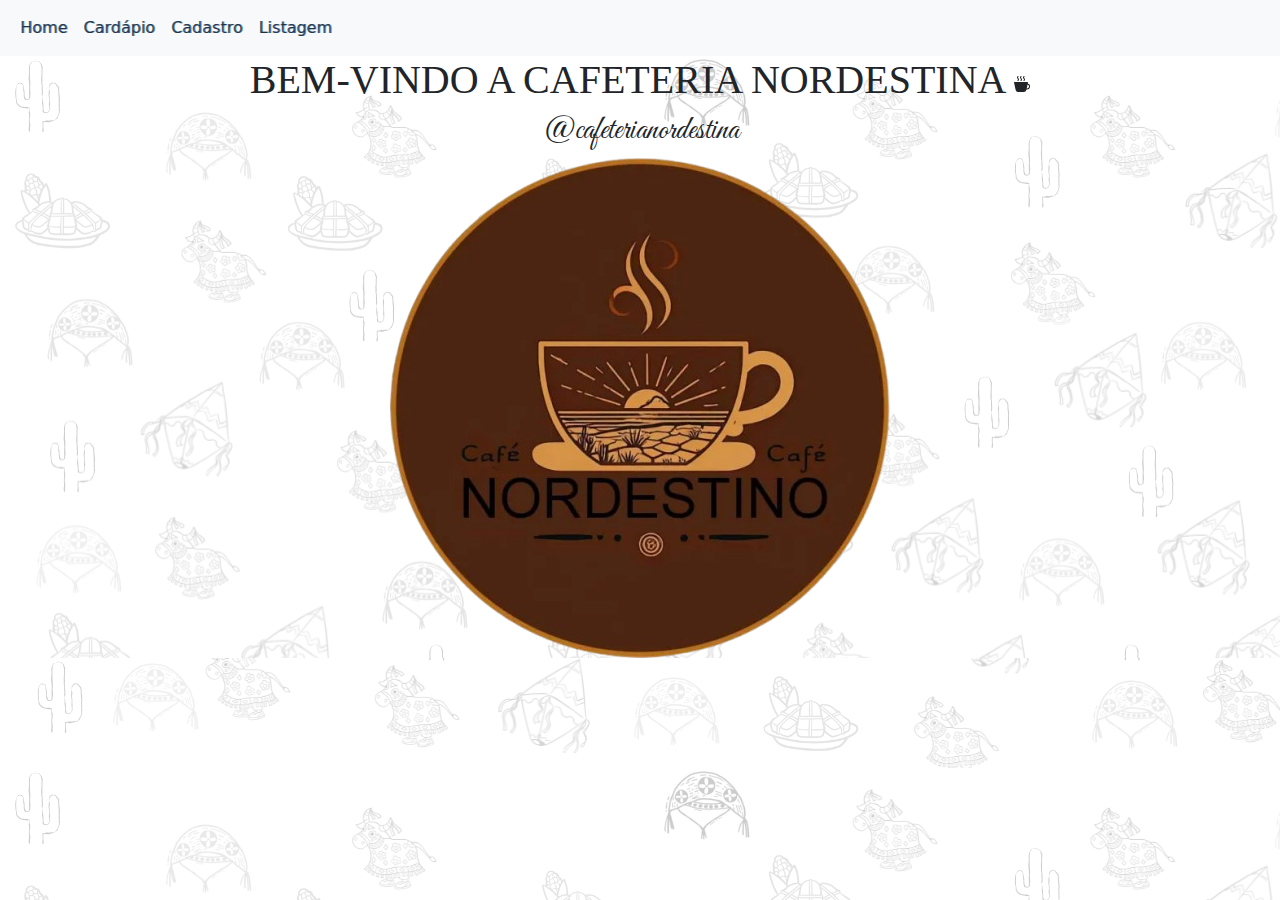
==== templates/index.html @ eebd1de9 "salva" ====
<!DOCTYPE html>
<html lang="pt-br">

<head>
  <meta charset="UTF-8">
  <meta name="viewport" content="width=device-width, initial-scale=1.0">
  <title>The End</title>
  <link rel="stylesheet" href="/static/home.css">
  <link rel="stylesheet" href="https://cdn.jsdelivr.net/npm/bootstrap@5.3.3/dist/css/bootstrap.min.css"
    integrity="sha384-QWTKZyjpPEjISv5WaRU9OFeRpok6YctnYmDr5pNlyT2bRjXh0JMhjY6hW+ALEwIH" crossorigin="anonymous">
    <link rel="preconnect" href="https://fonts.googleapis.com">
<link rel="preconnect" href="https://fonts.gstatic.com" crossorigin>
<link href="https://fonts.googleapis.com/css2?family=Anton&family=Domine:wght@400..700&family=Great+Vibes&family=Raleway:ital,wght@0,100..900;1,100..900&display=swap" rel="stylesheet">
</head>

<body>
  <nav class="navbar navbar-expand-lg bg-body-tertiary">
    <div class="container-fluid">
      <!-- <a class="nav-link" href="/">Home</a>
      <button class="navbar-toggler" type="button" data-bs-toggle="collapse" data-bs-target="#navbarSupportedContent"
        aria-controls="navbarSupportedContent" aria-expanded="false" aria-label="Toggle navigation">
        <span class="navbar-toggler-icon"></span>
      </button> -->
      <div class="collapse navbar-collapse" id="navbarSupportedContent">
        <ul class="navbar-nav me-auto mb-2 mb-lg-0">
          <li class="nav-item">
            <a class="nav-link nav-link-active" aria-current="page" href="/">Home</a>
          </li>
          <li class="nav-item">
            <a class="nav-link" aria-current="page" href="/cardapio">Cardápio</a>
          </li>
          <li class="nav-item">
            <a class="nav-link" href="/cadastro">Cadastro</a>
          </li>
          <li class="nav-item">
            <a class="nav-link" href="/listagem">Listagem</a>
          </li>
        </ul>
        <!-- <form class="d-flex" role="search">
          <input class="form-control me-2" type="search" placeholder="Search" aria-label="Search">
          <button class="btn btn-outline-success" type="submit">Search</button>
        </form> -->
      </div>
    </div>
  </nav>

  <div class="home">
    <h1> BEM-VINDO A CAFETERIA NORDESTINA
      <svg xmlns="http://www.w3.org/2000/svg" width="16" height="16" fill="currentColor" class="bi bi-cup-hot-fill"
        viewBox="0 0 16 16">
        <path fill-rule="evenodd"
          d="M.5 6a.5.5 0 0 0-.488.608l1.652 7.434A2.5 2.5 0 0 0 4.104 16h5.792a2.5 2.5 0 0 0 2.44-1.958l.131-.59a3 3 0 0 0 1.3-5.854l.221-.99A.5.5 0 0 0 13.5 6zM13 12.5a2 2 0 0 1-.316-.025l.867-3.898A2.001 2.001 0 0 1 13 12.5" />
        <path
          d="m4.4.8-.003.004-.014.019a4 4 0 0 0-.204.31 2 2 0 0 0-.141.267c-.026.06-.034.092-.037.103v.004a.6.6 0 0 0 .091.248c.075.133.178.272.308.445l.01.012c.118.158.26.347.37.543.112.2.22.455.22.745 0 .188-.065.368-.119.494a3 3 0 0 1-.202.388 5 5 0 0 1-.253.382l-.018.025-.005.008-.002.002A.5.5 0 0 1 3.6 4.2l.003-.004.014-.019a4 4 0 0 0 .204-.31 2 2 0 0 0 .141-.267c.026-.06.034-.092.037-.103a.6.6 0 0 0-.09-.252A4 4 0 0 0 3.6 2.8l-.01-.012a5 5 0 0 1-.37-.543A1.53 1.53 0 0 1 3 1.5c0-.188.065-.368.119-.494.059-.138.134-.274.202-.388a6 6 0 0 1 .253-.382l.025-.035A.5.5 0 0 1 4.4.8m3 0-.003.004-.014.019a4 4 0 0 0-.204.31 2 2 0 0 0-.141.267c-.026.06-.034.092-.037.103v.004a.6.6 0 0 0 .091.248c.075.133.178.272.308.445l.01.012c.118.158.26.347.37.543.112.2.22.455.22.745 0 .188-.065.368-.119.494a3 3 0 0 1-.202.388 5 5 0 0 1-.253.382l-.018.025-.005.008-.002.002A.5.5 0 0 1 6.6 4.2l.003-.004.014-.019a4 4 0 0 0 .204-.31 2 2 0 0 0 .141-.267c.026-.06.034-.092.037-.103a.6.6 0 0 0-.09-.252A4 4 0 0 0 6.6 2.8l-.01-.012a5 5 0 0 1-.37-.543A1.53 1.53 0 0 1 6 1.5c0-.188.065-.368.119-.494.059-.138.134-.274.202-.388a6 6 0 0 1 .253-.382l.025-.035A.5.5 0 0 1 7.4.8m3 0-.003.004-.014.019a4 4 0 0 0-.204.31 2 2 0 0 0-.141.267c-.026.06-.034.092-.037.103v.004a.6.6 0 0 0 .091.248c.075.133.178.272.308.445l.01.012c.118.158.26.347.37.543.112.2.22.455.22.745 0 .188-.065.368-.119.494a3 3 0 0 1-.202.388 5 5 0 0 1-.252.382l-.019.025-.005.008-.002.002A.5.5 0 0 1 9.6 4.2l.003-.004.014-.019a4 4 0 0 0 .204-.31 2 2 0 0 0 .141-.267c.026-.06.034-.092.037-.103a.6.6 0 0 0-.09-.252A4 4 0 0 0 9.6 2.8l-.01-.012a5 5 0 0 1-.37-.543A1.53 1.53 0 0 1 9 1.5c0-.188.065-.368.119-.494.059-.138.134-.274.202-.388a6 6 0 0 1 .253-.382l.025-.035A.5.5 0 0 1 10.4.8" />
      </svg>
    </h1>

    <h2> @cafeterianordestina</h2>

    <img src="/static/logo-removebg-preview.png" alt="logo">
  </div>

  <!-- <footer>
    <div class="descriçao">
      <p>contato:</p>
      <p>sobre: </p> 
    </div>
  </footer> -->
</body>

</html>
---- static/home.css ----
*{
    margin: 0;
    padding: 0;
    box-sizing: border-box;
    
  }

  body{
    /* background-image: url(/static/Design\ sem\ nome.png) ; */
    background: linear-gradient(rgba(255,255,255,.5), rgba(255,255,255,.5)), url(/static/Design\ sem\ nome.png);
}
  

.navbar-brand{
    text-shadow: 2px 1px #558ABB;
}

.navbar .nav-link:hover, .nav-link-active{   
    text-shadow: 1px 0px #558ABB;
}
.div_label{   
  width: 400px;
  margin: 0 auto;
  border: 2px solid black;
  padding: 5px;
  /* border-radius: 50px; */

 
}
.botao{
  display: flex;
    justify-content: center;
}
.home{
    text-align: center;
    background: linear-gradient(rgba(255,255,255,.5), rgba(255,255,255,.5)), url(/static/Design\ sem\ nome.png);

}

.home img{
    margin: 0 auto;
    
}

.home h2{
    justify-content: end;
    font-family: "Great Vibes", serif;
    font-weight: 400;
    font-style: normal;
}

.home h1{
    font-family: "Playwrite IN", serif;
  font-optical-sizing: auto;
  font-weight: weight;
  font-style: normal;
}

*{
    margin: 0;
    padding: 0;
    box-sizing: border-box;
  }

  .navbar-brand{
    text-shadow: 2px 1px #558ABB;
}

.nav-link active{   
    text-shadow: 2px 1px #558ABB;

}

.nav-link{
    
    text-shadow: 1px 0px #558ABB;

}
.home{
    text-align: center;
}

.home img{
    margin: 0 auto;
    
}

.h1{
    justify-content: end;
    font-family: "Great Vibes", serif;
    font-weight: 400;
    font-style: normal;
    text-align: center;
}


.meio{
   text-align: center;
   justify-content: end;
   font-family: "Great Vibes", serif;
   font-weight: 400;
   font-style: normal;
}

  .navbar .nav-link:hover, .nav-link-active{   
    text-shadow: 1px 0px #558ABB;
    
}

.table-active th{
    font-size: 15pt;
      margin-bottom: 10px;
      font-family: "Domine", serif;
      font-optical-sizing: auto;
      font-weight: weight;
      font-style: normal; 
}


.table {
    font-size: 15pt;
      margin-bottom: 10px;
      font-family: "Domine", serif;
      font-optical-sizing: auto;
      font-weight: weight;
      font-style: normal;
      margin-top: 30px;
}

footer{
    width: 100%;
    height: 200px;
    flex-direction: column;
    justify-content: end;
    background-color: white;
    margin-top: 100px;
    padding: 10px;
}
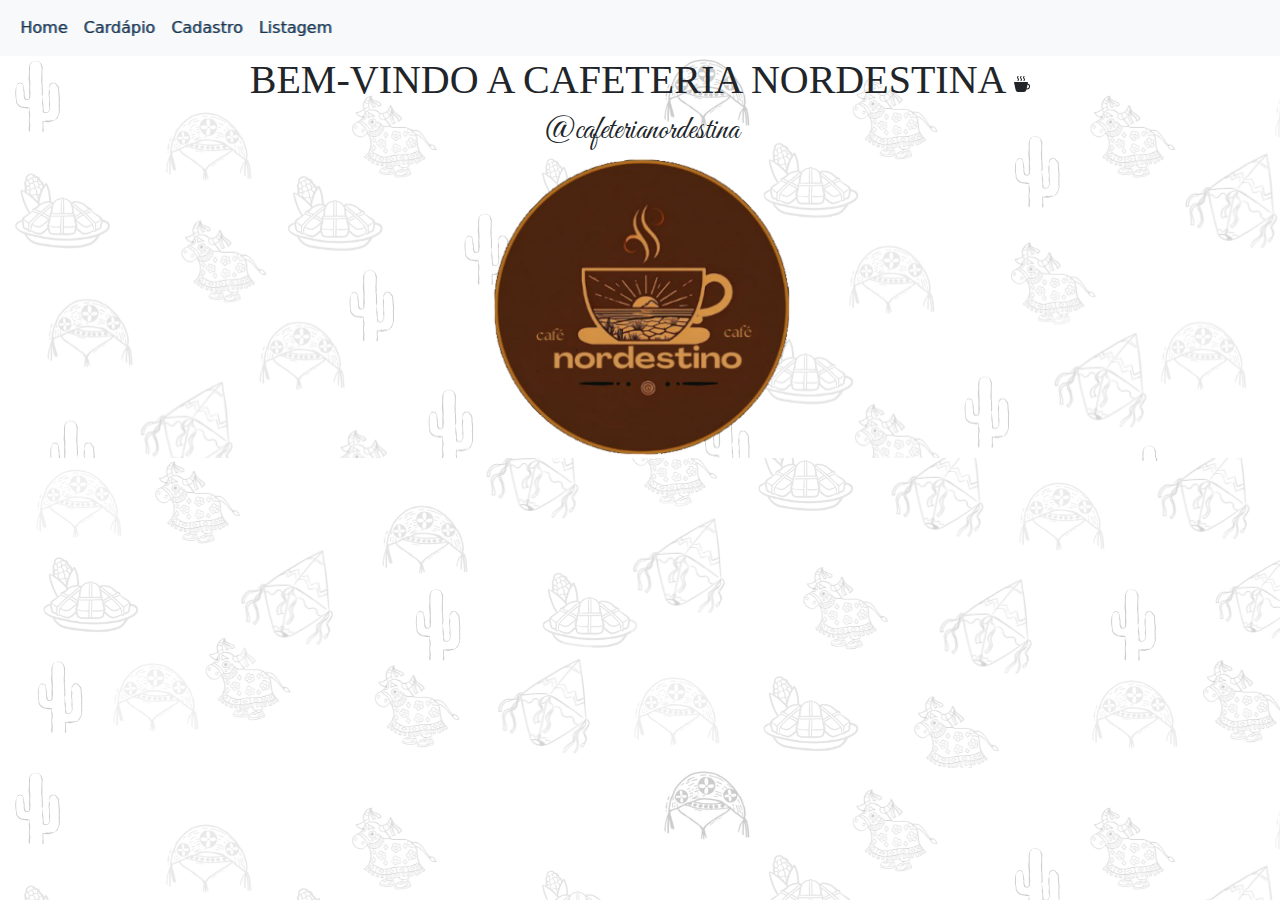
==== commit c2af8bab: "upload de imagens" ====
--- a/templates/index.html
+++ b/templates/index.html
@@ -36,10 +36,8 @@
             <a class="nav-link" href="/listagem">Listagem</a>
           </li>
         </ul>
-        <!-- <form class="d-flex" role="search">
-          <input class="form-control me-2" type="search" placeholder="Search" aria-label="Search">
-          <button class="btn btn-outline-success" type="submit">Search</button>
-        </form> -->
+          <!-- <button class="btn btn-outline-success" type="submit">Search</button> -->
+        </form>
       </div>
     </div>
   </nav>
@@ -57,7 +55,7 @@
 
     <h2> @cafeterianordestina</h2>
 
-    <img src="/static/logo-removebg-preview.png" alt="logo">
+    <img src="/static/uploads/62_Sem_Titulo_20250129085253.webp" alt="logo" style="width: 300px;">
   </div>
 
   <!-- <footer>
--- a/static/home.css
+++ b/static/home.css
@@ -23,7 +23,12 @@
   margin: 0 auto;
   border: 2px solid black;
   padding: 5px;
-  /* border-radius: 50px; */
+  border-radius: 20px;
+  background-color: aliceblue;
+  font-family: "Domine", serif;
+  font-optical-sizing: auto;
+  font-weight: weight;
+  font-style: normal;  
 
  
 }
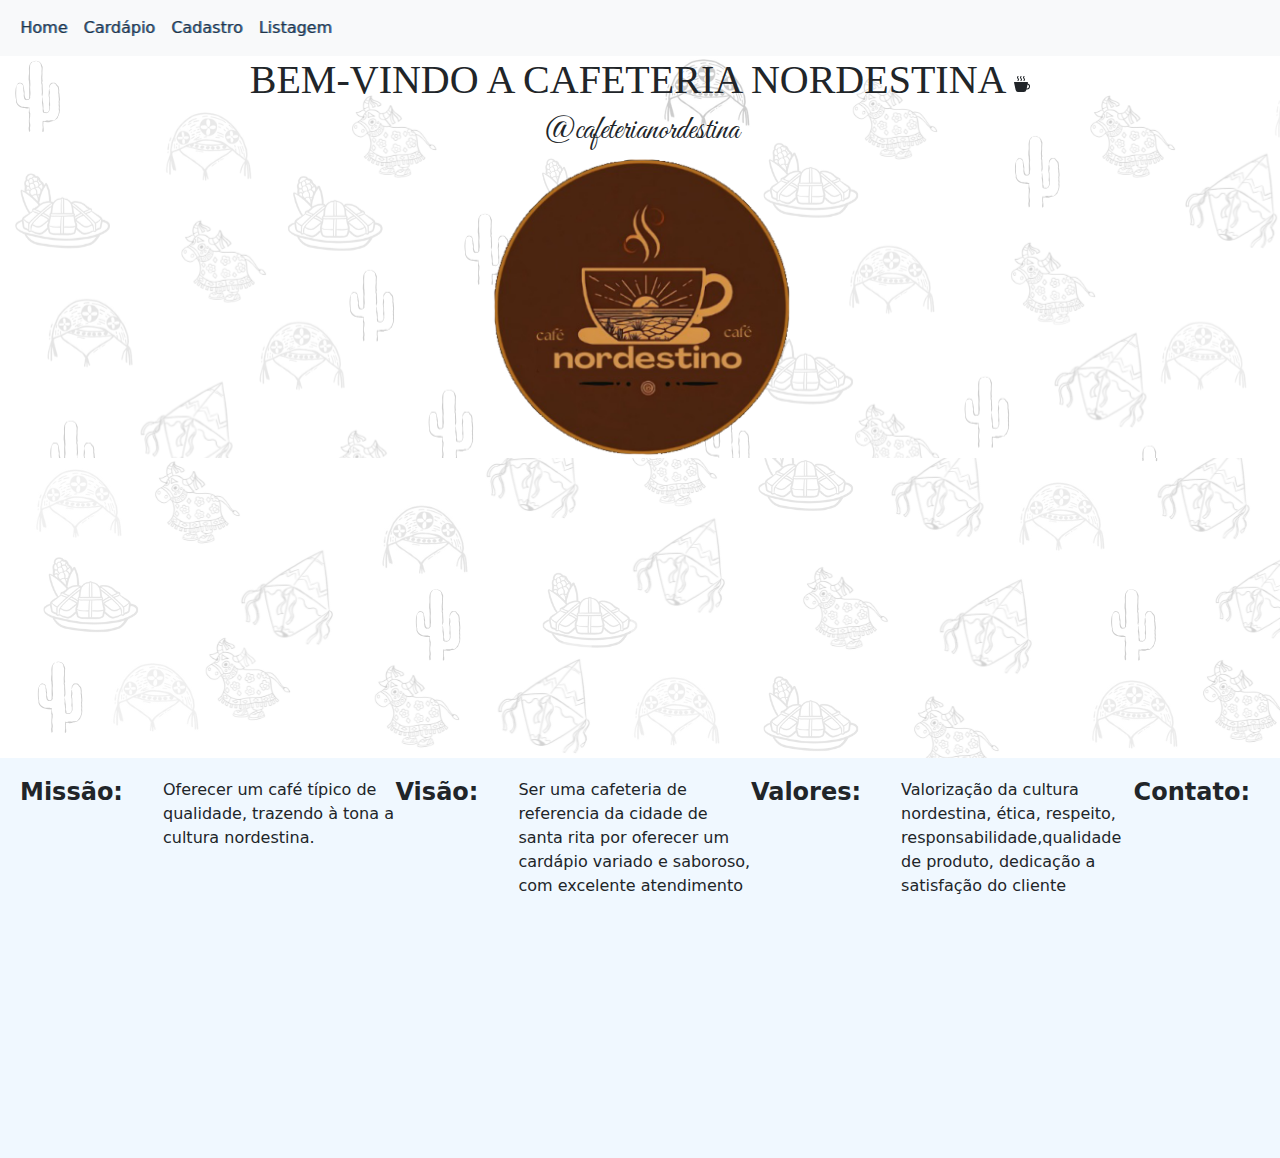
==== commit 078cbdd5: "Adicionar requirements.txt" ====
--- a/templates/index.html
+++ b/templates/index.html
@@ -58,12 +58,14 @@
     <img src="/static/uploads/62_Sem_Titulo_20250129085253.webp" alt="logo" style="width: 300px;">
   </div>
 
-  <!-- <footer>
+  <footer>
     <div class="descriçao">
-      <p>contato:</p>
-      <p>sobre: </p> 
+      <h4>Missão:</h4><p>Oferecer um café típico de qualidade, trazendo à tona a cultura nordestina.</p> <br>
+      <h4>Visão:</h4><p>Ser uma cafeteria de referencia da cidade de santa rita por oferecer um cardápio variado e saboroso, com excelente atendimento</p> <br>
+      <h4>Valores:</h4><p>Valorização da cultura nordestina, ética, respeito, responsabilidade,qualidade de produto, dedicação a satisfação do cliente </p>
+      <h4>Contato: </h4> 
     </div>
-  </footer> -->
+  </footer>
 </body>
 
 </html>--- a/static/home.css
+++ b/static/home.css
@@ -134,11 +134,27 @@
 
 footer{
     width: 100%;
-    height: 200px;
-    flex-direction: column;
-    justify-content: end;
-    background-color: white;
-    margin-top: 100px;
-    padding: 10px;
+    height: 400px;
+    background-color:  aliceblue;
+    margin-top: 300px;
+    padding: 20px;
 }
 
+.descriçao {
+    display: flex;
+    flex-wrap: wrap;
+    justify-content: space-between;
+   
+  }
+  
+  .descriçao h4 {
+    margin-right: 10px;
+    font-weight: bold;
+  }
+  
+  .descriçao p {
+    margin-left: 30px;
+    flex: 1;
+  }
+  
+   
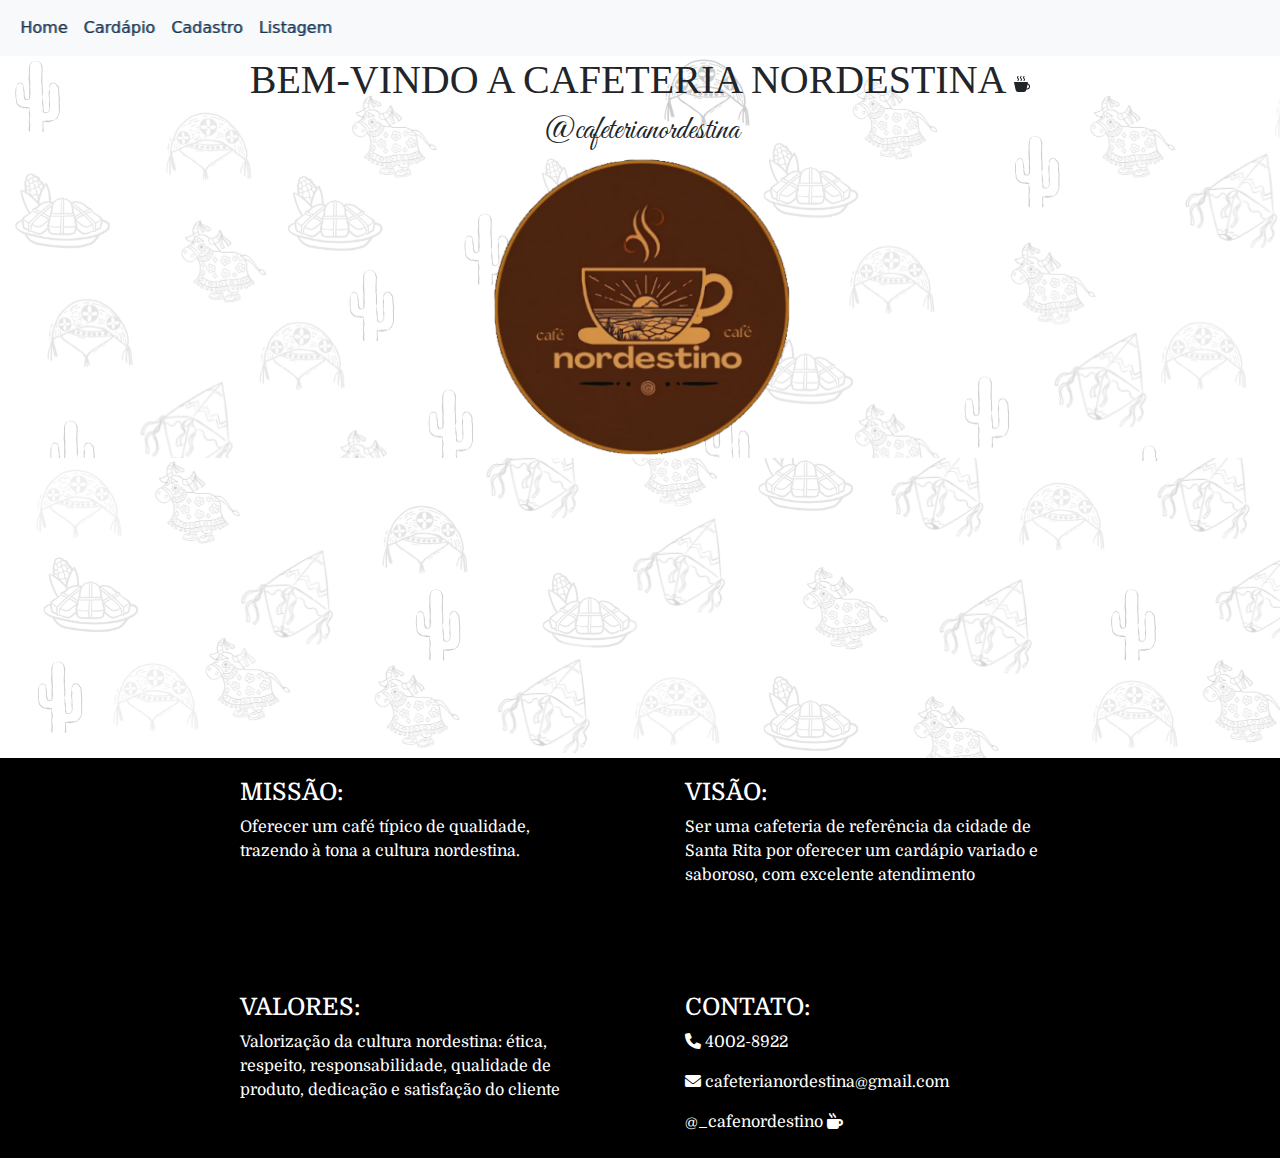
==== commit 54fc2ac8: "qualquer coisa" ====
--- a/templates/index.html
+++ b/templates/index.html
@@ -11,6 +11,11 @@
     <link rel="preconnect" href="https://fonts.googleapis.com">
 <link rel="preconnect" href="https://fonts.gstatic.com" crossorigin>
 <link href="https://fonts.googleapis.com/css2?family=Anton&family=Domine:wght@400..700&family=Great+Vibes&family=Raleway:ital,wght@0,100..900;1,100..900&display=swap" rel="stylesheet">
+<link href="https://cdnjs.cloudflare.com/ajax/libs/font-awesome/6.0.0-beta3/css/all.min.css" rel="stylesheet">
+<link rel="stylesheet" href="https://cdnjs.cloudflare.com/ajax/libs/font-awesome/6.0.0-beta3/css/all.min.css">
+<link rel="stylesheet" href="https://cdnjs.cloudflare.com/ajax/libs/font-awesome/6.0.0-beta3/css/all.min.css">
+
+
 </head>
 
 <body>
@@ -60,10 +65,15 @@
 
   <footer>
     <div class="descriçao">
-      <h4>Missão:</h4><p>Oferecer um café típico de qualidade, trazendo à tona a cultura nordestina.</p> <br>
-      <h4>Visão:</h4><p>Ser uma cafeteria de referencia da cidade de santa rita por oferecer um cardápio variado e saboroso, com excelente atendimento</p> <br>
-      <h4>Valores:</h4><p>Valorização da cultura nordestina, ética, respeito, responsabilidade,qualidade de produto, dedicação a satisfação do cliente </p>
-      <h4>Contato: </h4> 
+      <div><h4>MISSÃO:</h4><p>Oferecer um café típico de qualidade, trazendo à tona a cultura nordestina.</p> </div>
+      <div><h4>VISÃO:</h4><p>Ser uma cafeteria de referência da cidade de Santa Rita por oferecer um cardápio variado e saboroso, com excelente atendimento </p> </div>
+      <div><h4>VALORES:</h4><p>Valorização da cultura nordestina: ética, respeito, responsabilidade, qualidade de produto, dedicação e satisfação do cliente </p></div>
+      <div><h4>CONTATO: </h4> 
+        <p><i class="fas fa-phone"></i> 4002-8922</p>
+        <p><i class="fas fa-envelope"></i> cafeterianordestina@gmail.com</p>
+        <p>@_cafenordestino <i class="fa-solid fa-mug-hot"></i></p>
+      </div>
+      
     </div>
   </footer>
 </body>
--- a/static/home.css
+++ b/static/home.css
@@ -18,6 +18,7 @@
 .navbar .nav-link:hover, .nav-link-active{   
     text-shadow: 1px 0px #558ABB;
 }
+
 .div_label{   
   width: 400px;
   margin: 0 auto;
@@ -135,26 +136,25 @@
 footer{
     width: 100%;
     height: 400px;
-    background-color:  aliceblue;
+    background-color:  rgb(0, 0, 0);
     margin-top: 300px;
     padding: 20px;
+
 }
 
 .descriçao {
-    display: flex;
-    flex-wrap: wrap;
-    justify-content: space-between;
-   
+    display: grid;
+    grid-template-columns: repeat(2,1fr);
+    width: 800px;
+    margin: 0 auto;
+    color: rgb(255, 255, 255);
+    gap: 90px;
+    font-family: "Domine", serif;
+      font-optical-sizing: auto;
+      font-weight: weight;
+      font-style: normal;  
   }
   
-  .descriçao h4 {
-    margin-right: 10px;
-    font-weight: bold;
-  }
-  
-  .descriçao p {
-    margin-left: 30px;
-    flex: 1;
-  }
+
   
    
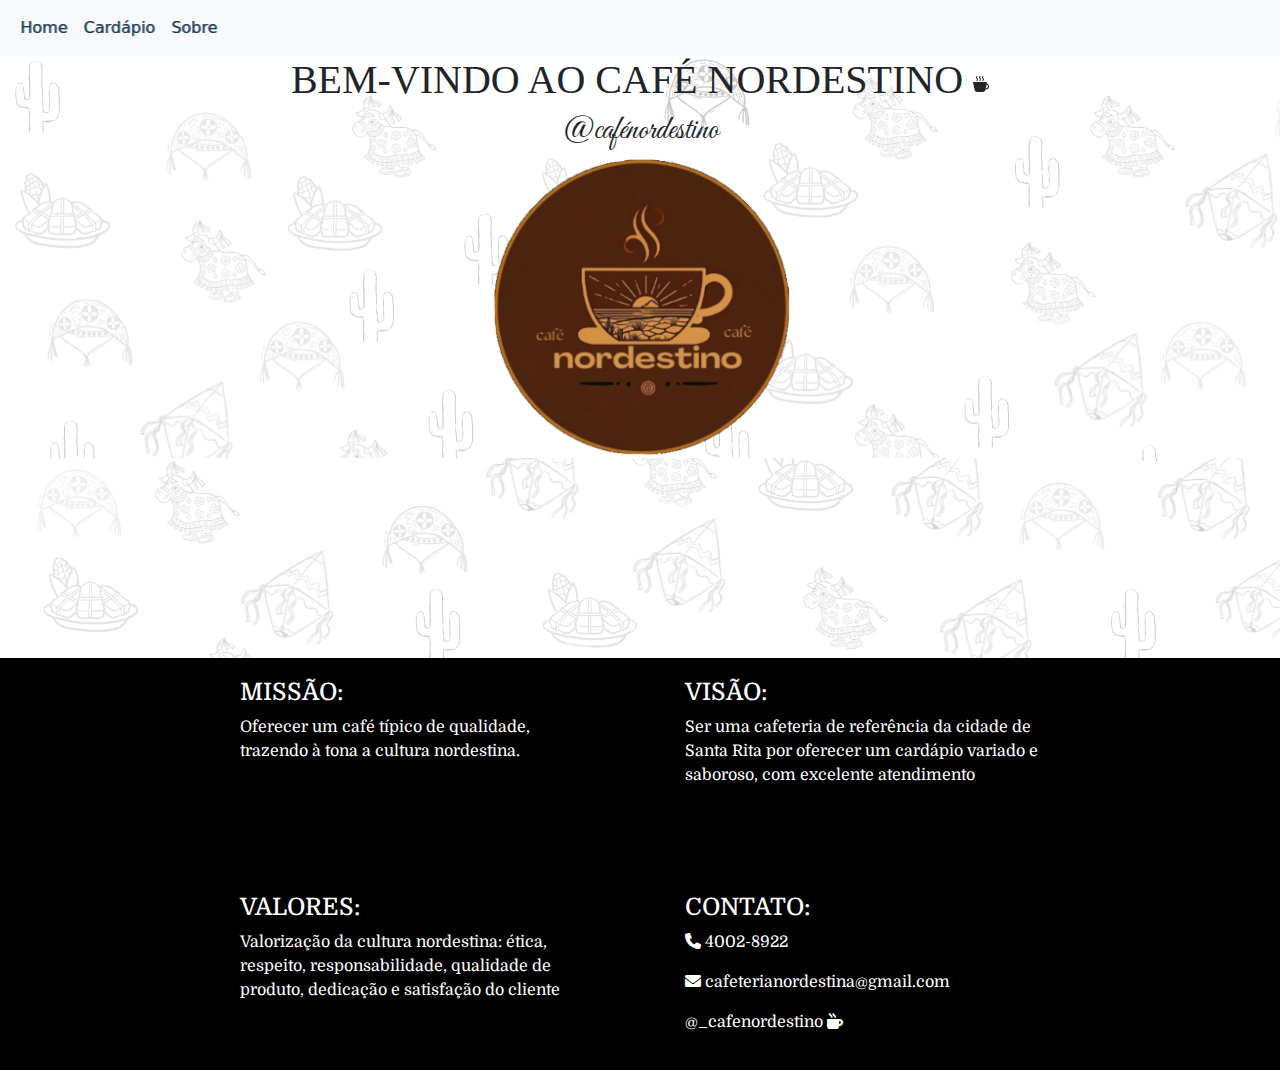
==== commit 1468daf3: "adicionado responsividade" ====
--- a/templates/index.html
+++ b/templates/index.html
@@ -4,16 +4,18 @@
 <head>
   <meta charset="UTF-8">
   <meta name="viewport" content="width=device-width, initial-scale=1.0">
-  <title>The End</title>
+  <title>Home</title>
   <link rel="stylesheet" href="/static/home.css">
   <link rel="stylesheet" href="https://cdn.jsdelivr.net/npm/bootstrap@5.3.3/dist/css/bootstrap.min.css"
     integrity="sha384-QWTKZyjpPEjISv5WaRU9OFeRpok6YctnYmDr5pNlyT2bRjXh0JMhjY6hW+ALEwIH" crossorigin="anonymous">
-    <link rel="preconnect" href="https://fonts.googleapis.com">
-<link rel="preconnect" href="https://fonts.gstatic.com" crossorigin>
-<link href="https://fonts.googleapis.com/css2?family=Anton&family=Domine:wght@400..700&family=Great+Vibes&family=Raleway:ital,wght@0,100..900;1,100..900&display=swap" rel="stylesheet">
-<link href="https://cdnjs.cloudflare.com/ajax/libs/font-awesome/6.0.0-beta3/css/all.min.css" rel="stylesheet">
-<link rel="stylesheet" href="https://cdnjs.cloudflare.com/ajax/libs/font-awesome/6.0.0-beta3/css/all.min.css">
-<link rel="stylesheet" href="https://cdnjs.cloudflare.com/ajax/libs/font-awesome/6.0.0-beta3/css/all.min.css">
+  <link rel="preconnect" href="https://fonts.googleapis.com">
+  <link rel="preconnect" href="https://fonts.gstatic.com" crossorigin>
+  <link
+    href="https://fonts.googleapis.com/css2?family=Anton&family=Domine:wght@400..700&family=Great+Vibes&family=Raleway:ital,wght@0,100..900;1,100..900&display=swap"
+    rel="stylesheet">
+  <link href="https://cdnjs.cloudflare.com/ajax/libs/font-awesome/6.0.0-beta3/css/all.min.css" rel="stylesheet">
+  <link rel="stylesheet" href="https://cdnjs.cloudflare.com/ajax/libs/font-awesome/6.0.0-beta3/css/all.min.css">
+  <link rel="stylesheet" href="https://cdnjs.cloudflare.com/ajax/libs/font-awesome/6.0.0-beta3/css/all.min.css">
 
 
 </head>
@@ -34,21 +36,24 @@
           <li class="nav-item">
             <a class="nav-link" aria-current="page" href="/cardapio">Cardápio</a>
           </li>
+          <!-- <li class="nav-item">
+            <a class="nav-link" href="/cadastro">Cadastro</a>
+          </li> -->
+          <!-- <li class="nav-item">
+            <a class="nav-link" href="/listagem">Listagem</a>
+          </li> -->
           <li class="nav-item">
-            <a class="nav-link" href="/cadastro">Cadastro</a>
-          </li>
-          <li class="nav-item">
-            <a class="nav-link" href="/listagem">Listagem</a>
+            <a class="nav-link" href="/sobre">Sobre</a>
           </li>
         </ul>
-          <!-- <button class="btn btn-outline-success" type="submit">Search</button> -->
+        <!-- <button class="btn btn-outline-success" type="submit">Search</button> -->
         </form>
       </div>
     </div>
   </nav>
 
   <div class="home">
-    <h1> BEM-VINDO A CAFETERIA NORDESTINA
+    <h1> BEM-VINDO AO CAFÉ NORDESTINO
       <svg xmlns="http://www.w3.org/2000/svg" width="16" height="16" fill="currentColor" class="bi bi-cup-hot-fill"
         viewBox="0 0 16 16">
         <path fill-rule="evenodd"
@@ -58,22 +63,34 @@
       </svg>
     </h1>
 
-    <h2> @cafeterianordestina</h2>
+    <h2> @cafénordestino</h2>
 
     <img src="/static/uploads/62_Sem_Titulo_20250129085253.webp" alt="logo" style="width: 300px;">
   </div>
 
   <footer>
     <div class="descriçao">
-      <div><h4>MISSÃO:</h4><p>Oferecer um café típico de qualidade, trazendo à tona a cultura nordestina.</p> </div>
-      <div><h4>VISÃO:</h4><p>Ser uma cafeteria de referência da cidade de Santa Rita por oferecer um cardápio variado e saboroso, com excelente atendimento </p> </div>
-      <div><h4>VALORES:</h4><p>Valorização da cultura nordestina: ética, respeito, responsabilidade, qualidade de produto, dedicação e satisfação do cliente </p></div>
-      <div><h4>CONTATO: </h4> 
+      <div>
+        <h4>MISSÃO:</h4>
+        <p>Oferecer um café típico de qualidade, trazendo à tona a cultura nordestina.</p>
+      </div>
+      <div>
+        <h4>VISÃO:</h4>
+        <p>Ser uma cafeteria de referência da cidade de Santa Rita por oferecer um cardápio variado e saboroso, com
+          excelente atendimento </p>
+      </div>
+      <div>
+        <h4>VALORES:</h4>
+        <p>Valorização da cultura nordestina: ética, respeito, responsabilidade, qualidade de produto, dedicação e
+          satisfação do cliente </p>
+      </div>
+      <div>
+        <h4>CONTATO: </h4>
         <p><i class="fas fa-phone"></i> 4002-8922</p>
         <p><i class="fas fa-envelope"></i> cafeterianordestina@gmail.com</p>
         <p>@_cafenordestino <i class="fa-solid fa-mug-hot"></i></p>
       </div>
-      
+
     </div>
   </footer>
 </body>
--- a/static/home.css
+++ b/static/home.css
@@ -1,97 +1,101 @@
-*{
+* {
     margin: 0;
     padding: 0;
     box-sizing: border-box;
-    
-  }
-
-  body{
+
+}
+
+body {
     /* background-image: url(/static/Design\ sem\ nome.png) ; */
-    background: linear-gradient(rgba(255,255,255,.5), rgba(255,255,255,.5)), url(/static/Design\ sem\ nome.png);
-}
-  
-
-.navbar-brand{
-    text-shadow: 2px 1px #558ABB;
-}
-
-.navbar .nav-link:hover, .nav-link-active{   
+    background: linear-gradient(rgba(255, 255, 255, .5), rgba(255, 255, 255, .5)), url(/static/Design\ sem\ nome.png);
+}
+
+
+.navbar-brand {
+    text-shadow: 2px 1px #558ABB;
+}
+
+.navbar .nav-link:hover,
+.nav-link-active {
     text-shadow: 1px 0px #558ABB;
 }
 
-.div_label{   
-  width: 400px;
-  margin: 0 auto;
-  border: 2px solid black;
-  padding: 5px;
-  border-radius: 20px;
-  background-color: aliceblue;
-  font-family: "Domine", serif;
-  font-optical-sizing: auto;
-  font-weight: weight;
-  font-style: normal;  
-
- 
-}
-.botao{
-  display: flex;
+.div_label {
+    width: 400px;
+    margin: 0 auto;
+    border: 2px solid black;
+    padding: 5px;
+    border-radius: 20px;
+    background-color: aliceblue;
+    font-family: "Domine", serif;
+    font-optical-sizing: auto;
+    font-weight: weight;
+    font-style: normal;
+
+
+}
+
+.botao {
+    display: flex;
     justify-content: center;
 }
-.home{
-    text-align: center;
-    background: linear-gradient(rgba(255,255,255,.5), rgba(255,255,255,.5)), url(/static/Design\ sem\ nome.png);
-
-}
-
-.home img{
-    margin: 0 auto;
-    
-}
-
-.home h2{
+
+.home {
+    text-align: center;
+    background: linear-gradient(rgba(255, 255, 255, .5), rgba(255, 255, 255, .5)), url(/static/Design\ sem\ nome.png);
+
+}
+
+.home img {
+    margin: 0 auto;
+
+}
+
+.home h2 {
     justify-content: end;
     font-family: "Great Vibes", serif;
     font-weight: 400;
     font-style: normal;
 }
 
-.home h1{
+.home h1 {
     font-family: "Playwrite IN", serif;
-  font-optical-sizing: auto;
-  font-weight: weight;
-  font-style: normal;
-}
-
-*{
+    font-optical-sizing: auto;
+    font-weight: weight;
+    font-style: normal;
+}
+
+* {
     margin: 0;
     padding: 0;
     box-sizing: border-box;
-  }
-
-  .navbar-brand{
-    text-shadow: 2px 1px #558ABB;
-}
-
-.nav-link active{   
-    text-shadow: 2px 1px #558ABB;
-
-}
-
-.nav-link{
-    
+}
+
+.navbar-brand {
+    text-shadow: 2px 1px #558ABB;
+}
+
+.nav-link active {
+    text-shadow: 2px 1px #558ABB;
+
+}
+
+.nav-link {
+
     text-shadow: 1px 0px #558ABB;
 
 }
-.home{
-    text-align: center;
-}
-
-.home img{
-    margin: 0 auto;
-    
-}
-
-.h1{
+
+.home {
+    text-align: center;
+}
+
+.home img {
+    margin: 0 auto;
+
+}
+
+.h1 {
     justify-content: end;
     font-family: "Great Vibes", serif;
     font-weight: 400;
@@ -100,61 +104,164 @@
 }
 
 
-.meio{
-   text-align: center;
-   justify-content: end;
-   font-family: "Great Vibes", serif;
-   font-weight: 400;
-   font-style: normal;
-}
-
-  .navbar .nav-link:hover, .nav-link-active{   
+.meio {
+    text-align: center;
+    justify-content: end;
+    font-family: "Great Vibes", serif;
+    font-weight: 400;
+    font-style: normal;
+}
+
+.navbar .nav-link:hover,
+.nav-link-active {
     text-shadow: 1px 0px #558ABB;
-    
-}
-
-.table-active th{
+
+}
+
+.table-active th {
     font-size: 15pt;
-      margin-bottom: 10px;
-      font-family: "Domine", serif;
-      font-optical-sizing: auto;
-      font-weight: weight;
-      font-style: normal; 
+    margin-bottom: 10px;
+    font-family: "Domine", serif;
+    font-optical-sizing: auto;
+    font-weight: weight;
+    font-style: normal;
 }
 
 
 .table {
     font-size: 15pt;
-      margin-bottom: 10px;
-      font-family: "Domine", serif;
-      font-optical-sizing: auto;
-      font-weight: weight;
-      font-style: normal;
-      margin-top: 30px;
-}
-
-footer{
+    margin-bottom: 10px;
+    font-family: "Domine", serif;
+    font-optical-sizing: auto;
+    font-weight: weight;
+    font-style: normal;
+    margin-top: 30px;
+}
+
+footer {
     width: 100%;
-    height: 400px;
-    background-color:  rgb(0, 0, 0);
-    margin-top: 300px;
+    /* height: 400px; */
+    background-color: rgb(0, 0, 0);
+    margin-top: 200px;
     padding: 20px;
 
 }
 
 .descriçao {
     display: grid;
-    grid-template-columns: repeat(2,1fr);
+    grid-template-columns: repeat(2, 1fr);
     width: 800px;
     margin: 0 auto;
     color: rgb(255, 255, 255);
     gap: 90px;
     font-family: "Domine", serif;
-      font-optical-sizing: auto;
-      font-weight: weight;
-      font-style: normal;  
+    font-optical-sizing: auto;
+    font-weight: weight;
+    font-style: normal;
+}
+
+@media only screen and (max-width: 600px) {
+    .descriçao {
+        grid-template-columns: repeat(1, 1fr);
+        gap: 10px;
+    }
+}
+
+.ct1 {
+    width: 80%;
+    /* height: 900px; */
+    background-color: #f3f3f3;
+    margin: 0 auto;
+    border-radius: 50px;
+}
+
+.tt {
+    text-align: center;
+    flex-wrap: wrap;
+    padding: 20px;
+    margin-top: 20px;
+    font-family: "Domine", serif;
+    font-optical-sizing: auto;
+    font-weight: weight;
+    font-style: normal;
+}
+
+.tt h1 {
+    text-shadow: 2px 1px #558ABB;
+}
+
+.pg {
+    /* border: 2px solid black; */
+
+    text-align: center;
+    font-family: "Domine", serif;
+    font-optical-sizing: auto;
+    font-weight: weight;
+    font-style: normal;
+}
+
+.pg h3 {
+    text-shadow: 2px 1px #558ABB;
+}
+
+.pg2 p {
+    padding-left: 0px;
+    font-family: "Domine", serif;
+    font-optical-sizing: auto;
+    font-weight: weight;
+    font-style: normal;
+}
+
+.pg3 p {
+    padding-left: 0px;
+    font-family: "Domine", serif;
+    font-optical-sizing: auto;
+    font-weight: weight;
+    font-style: normal;
+}
+
+.bnn1 {
+    width: 100%;
+    flex-direction: row;
+    display: flex;
+    gap: 80px;
+    padding: 20px;
+    /* grid-template-columns: repeat(2, 1fr); */
+    /* align-items: center;  */
+    justify-content: space-around;
+}
+
+@media only screen and (max-width: 600px) {
+    .bnn1 {
+        grid-template-columns: repeat(1, 1fr);
+        padding-left: 100px;
+    }
+}
+
+.bnn1 img {
+    border-radius: 30px;
+
+}
+
+.bnn2 img {
+    border-radius: 30px;
+}
+
+/* .bnn2{
+    flex-direction: row;
+    display: flex;
+    gap: 100px;
+} */
+
+.tudo {
+    margin-top: 100px;
+    width: 100%;
+}
+
+/* .bnn1:hover {
+    transform: scale(1.05);           
   }
-  
-
-  
-   
+
+  .bnn2:hover {
+    transform: scale(1.05);           
+  } */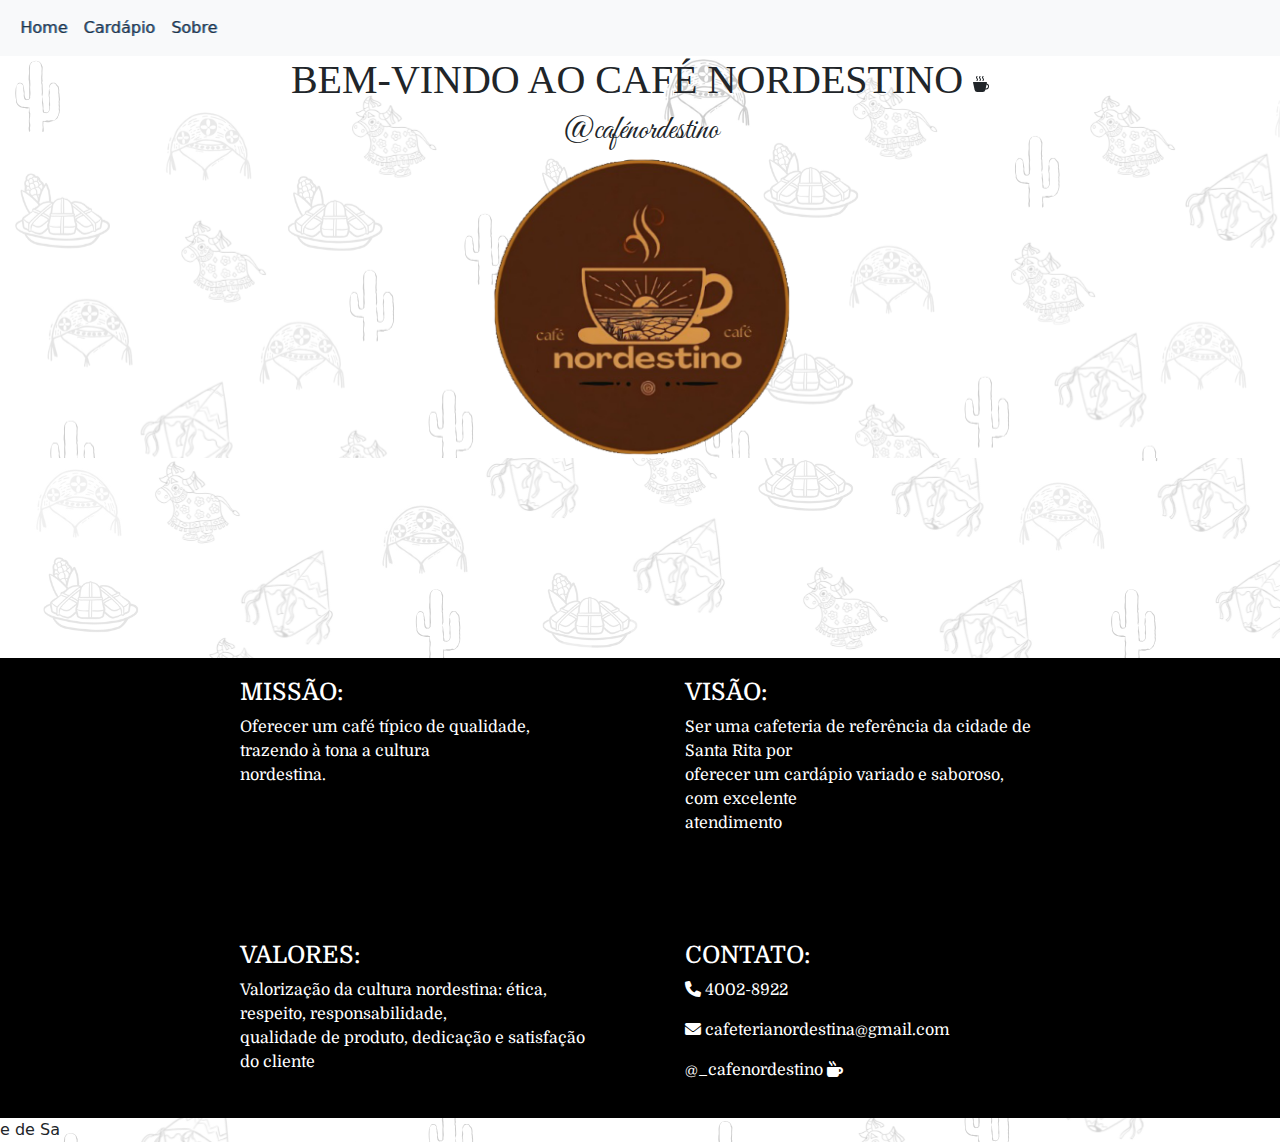
==== commit 28e3038c: "agora sim" ====
--- a/templates/index.html
+++ b/templates/index.html
@@ -15,19 +15,16 @@
     rel="stylesheet">
   <link href="https://cdnjs.cloudflare.com/ajax/libs/font-awesome/6.0.0-beta3/css/all.min.css" rel="stylesheet">
   <link rel="stylesheet" href="https://cdnjs.cloudflare.com/ajax/libs/font-awesome/6.0.0-beta3/css/all.min.css">
-  <link rel="stylesheet" href="https://cdnjs.cloudflare.com/ajax/libs/font-awesome/6.0.0-beta3/css/all.min.css">
-
 
 </head>
 
 <body>
   <nav class="navbar navbar-expand-lg bg-body-tertiary">
     <div class="container-fluid">
-      <!-- <a class="nav-link" href="/">Home</a>
       <button class="navbar-toggler" type="button" data-bs-toggle="collapse" data-bs-target="#navbarSupportedContent"
         aria-controls="navbarSupportedContent" aria-expanded="false" aria-label="Toggle navigation">
         <span class="navbar-toggler-icon"></span>
-      </button> -->
+      </button> 
       <div class="collapse navbar-collapse" id="navbarSupportedContent">
         <ul class="navbar-nav me-auto mb-2 mb-lg-0">
           <li class="nav-item">
@@ -72,16 +69,16 @@
     <div class="descriçao">
       <div>
         <h4>MISSÃO:</h4>
-        <p>Oferecer um café típico de qualidade, trazendo à tona a cultura nordestina.</p>
+        <p>Oferecer um café típico de qualidade, trazendo  à tona a cultura <br> nordestina.</p>
       </div>
       <div>
         <h4>VISÃO:</h4>
-        <p>Ser uma cafeteria de referência da cidade de Santa Rita por oferecer um cardápio variado e saboroso, com
-          excelente atendimento </p>
+        <p>Ser uma cafeteria de referência da cidade de Santa Rita por <br> oferecer um cardápio variado e saboroso, com
+          excelente <br> atendimento </p>
       </div>
       <div>
         <h4>VALORES:</h4>
-        <p>Valorização da cultura nordestina: ética, respeito, responsabilidade, qualidade de produto, dedicação e
+        <p>Valorização da cultura nordestina: ética, respeito, responsabilidade, <br> qualidade de produto, dedicação e
           satisfação do cliente </p>
       </div>
       <div>
@@ -93,6 +90,7 @@
 
     </div>
   </footer>
+  <script src="https://cdn.jsdelivr.net/npm/bootstrap@5.3.3/dist/js/bootstrap.min.js" integrity="sha384-0pUGZvbkm6XF6gxjEnlmuGrJXVbNuzT9qBBavbLwCsOGabYfZo0T0to5eqruptLy" crossorigin="anonymous"></script>
 </body>
 
-</html>+</html>e de Sa--- a/static/home.css
+++ b/static/home.css
@@ -224,7 +224,7 @@
     width: 100%;
     flex-direction: row;
     display: flex;
-    gap: 80px;
+    gap: 50px;
     padding: 20px;
     /* grid-template-columns: repeat(2, 1fr); */
     /* align-items: center;  */
@@ -233,6 +233,7 @@
 
 @media only screen and (max-width: 600px) {
     .bnn1 {
+        flex-direction: column;
         grid-template-columns: repeat(1, 1fr);
         padding-left: 100px;
     }
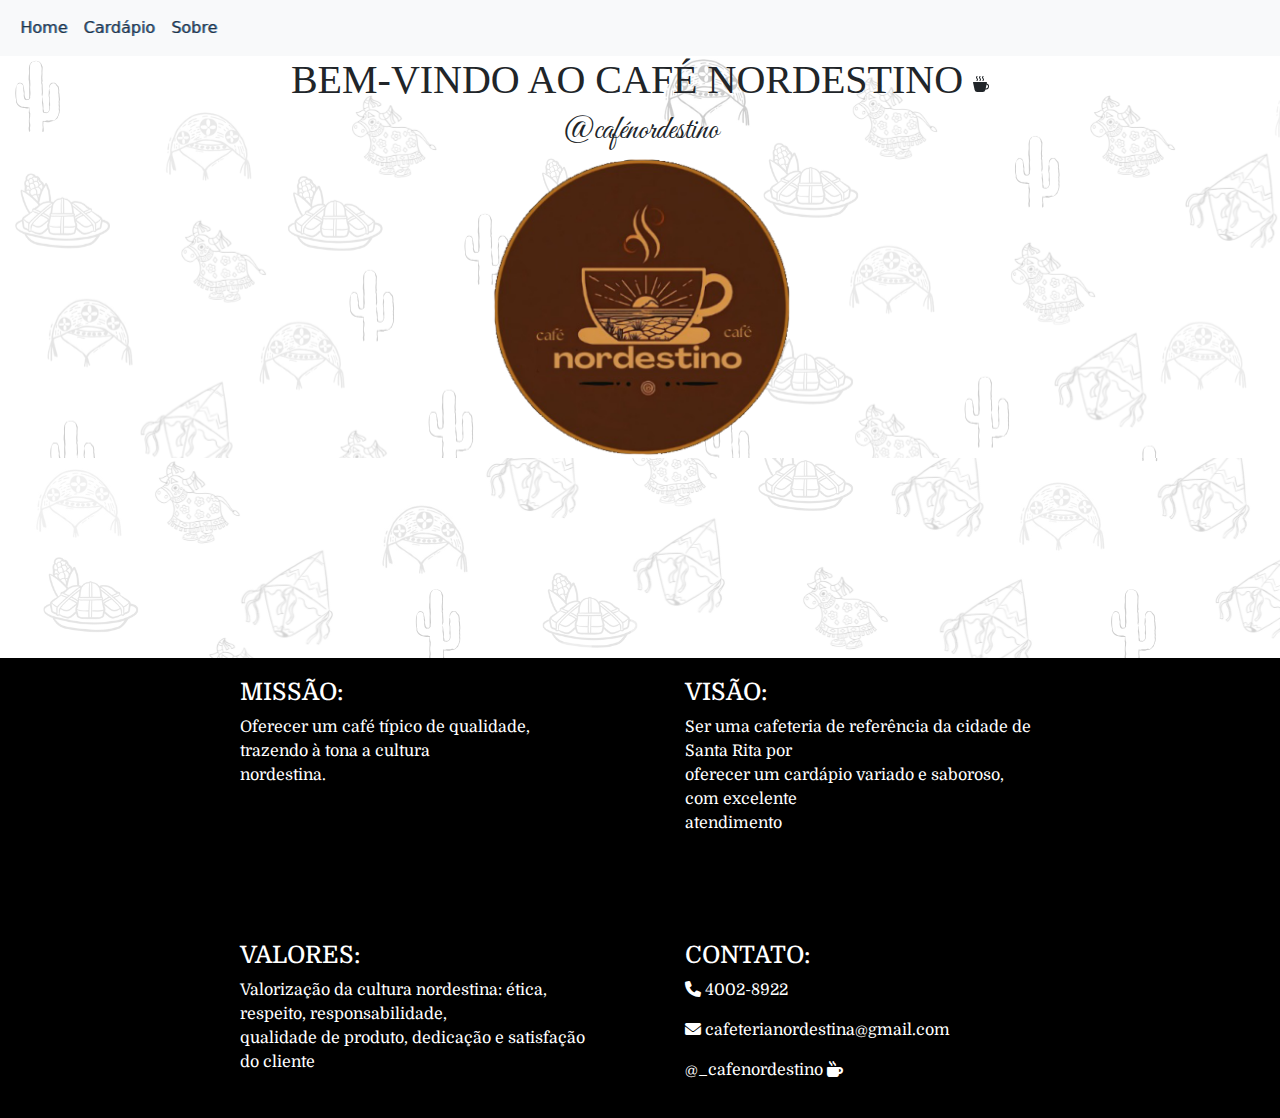
==== commit f88d2c39: "vai meu amigo" ====
--- a/templates/index.html
+++ b/templates/index.html
@@ -93,4 +93,4 @@
   <script src="https://cdn.jsdelivr.net/npm/bootstrap@5.3.3/dist/js/bootstrap.min.js" integrity="sha384-0pUGZvbkm6XF6gxjEnlmuGrJXVbNuzT9qBBavbLwCsOGabYfZo0T0to5eqruptLy" crossorigin="anonymous"></script>
 </body>
 
-</html>e de Sa+</html>